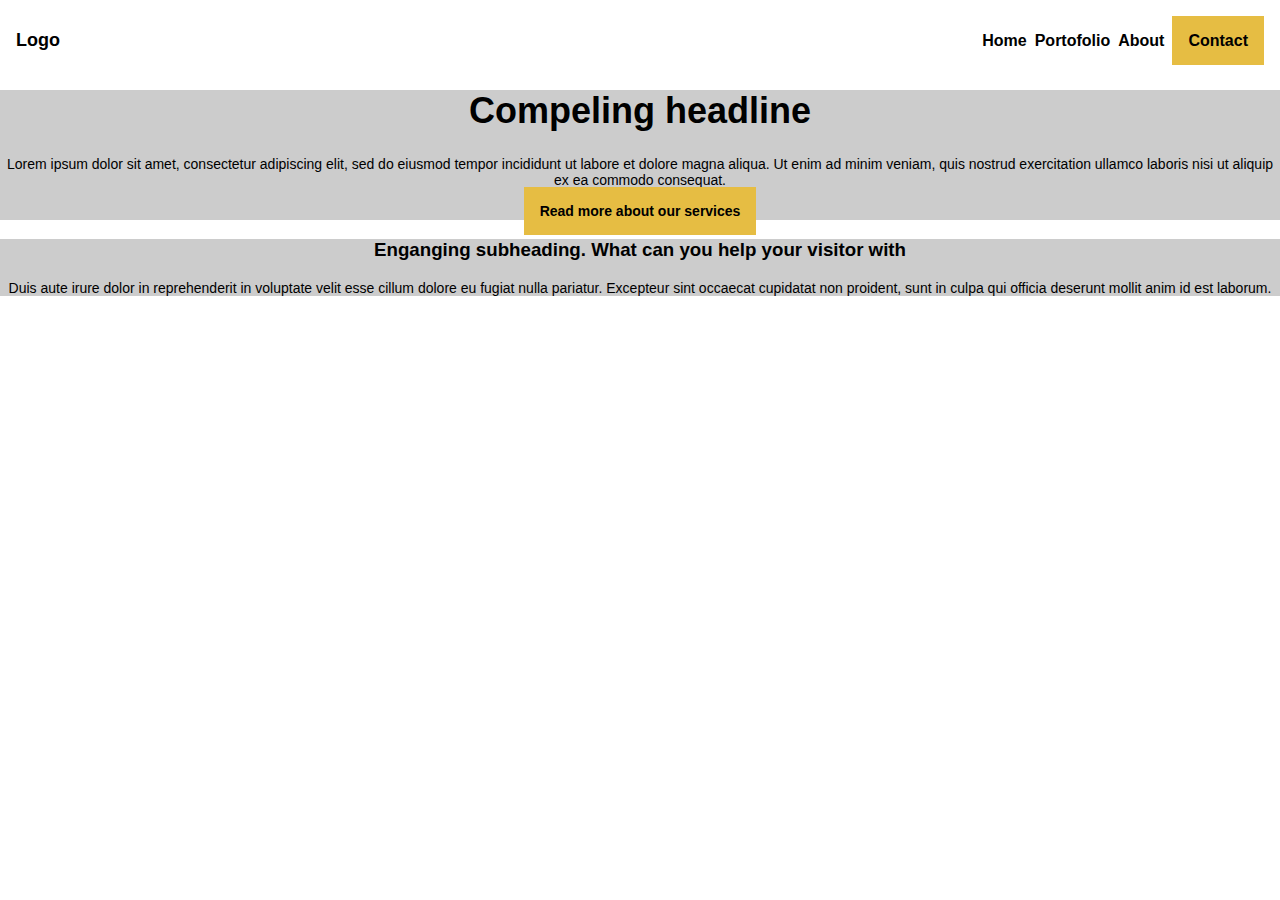
==== index.html @ a2e0672e "Opplastning av sider med påbegynt struktur" ====
<!DOCTYPE html>
<html lang="en">
<head>
    <meta charset="UTF-8">
    <meta name="viewport" content="width=device-width, initial-scale=1.0">
    <link rel="stylesheet" href="css/style.css" type="text/css">
    <title>EksamenVWN</title>
</head>
<body>
    <header>
        <span>
            <a href="#" id="logo">Logo</a>
        </span>
        <nav>
            <ul>
                <li><a href="index.html">Home</a></li>
                <li><a href="products.html">Portofolio</a></li>
                <li><a href="about.html">About</a></li>
                <li><a href="#" id="contact">Contact</a></li>
            </ul>
        </nav>
    </header>
    <main>
        <section class="default-flex">
            <article class="headlines">
                <h1>Compeling headline</h1>
                <p>Lorem ipsum dolor sit amet, consectetur adipiscing elit, sed do eiusmod tempor incididunt ut labore et dolore magna aliqua. Ut enim ad minim veniam, quis nostrud exercitation ullamco laboris nisi ut aliquip ex ea commodo consequat.</p>
                <span>
                <a href="about.html" class="readmore">Read more about our services</a>
                </span>
            </article>
            <article class="headlines">
                <h3>Enganging subheading. What can you help your visitor with</h3>
                <p>Duis aute irure dolor in reprehenderit in voluptate velit esse cillum dolore eu fugiat nulla pariatur. Excepteur sint occaecat cupidatat non proident, sunt in culpa qui officia deserunt mollit anim id est laborum.</p>
            </article>
            <article>

            </article>
        </section>
    </main>
    
</body>
</html>
---- css/style.css ----
*{
    box-sizing: border-box;
}
body {
    margin: 0 auto;
    max-width: 1400px;
    width: 100%;
    font-family: Arial, Helvetica, sans-serif;
}

#grid-container{
    display: grid;
    grid-template-columns: 1fr;
    grid-template-rows: repeat(4, auto);
    grid-template-areas:"topp" 
                        "hovedomraade" 
                        "sidebar" 
                        "bunn";
}

header{
    grid-area: topp;
}

main{
    grid-area: hobedomraade;
}

aside{
    grid-area: sidebar;
}

footer{
    grid-area: bunn;
}

#logo{
    text-decoration: none;
    font-size: 18px;
    font-weight: 600;
    color: black;
}

header {
    display: flex;
    justify-content: space-between;
    align-items: baseline;
    margin: 1rem;
}

header nav ul {
    display: flex;
    gap: 0.5rem;
    list-style: none;
}

header nav ul a{
    text-decoration: none;
    color: #000;
    font-weight: bold;
}

.headlines{
    align-items: center;
    justify-content: center;
    background-color:#cccccc;
    left: 50%;
    text-align: center;
}

h1{
    font-size: 36px;
}

p{
    font-size: 14px;
}

#contact{
    background-color:#e6bd43;
    padding: 1rem;
}

.readmore{
    background-color:#e6bd43;
    padding: 1rem;
    margin: 1rem;
    text-decoration: none;
    color: #000;
    font-size: 14px;
    font-weight: bold;
}

@media only screen and (min-width:850px) {

}
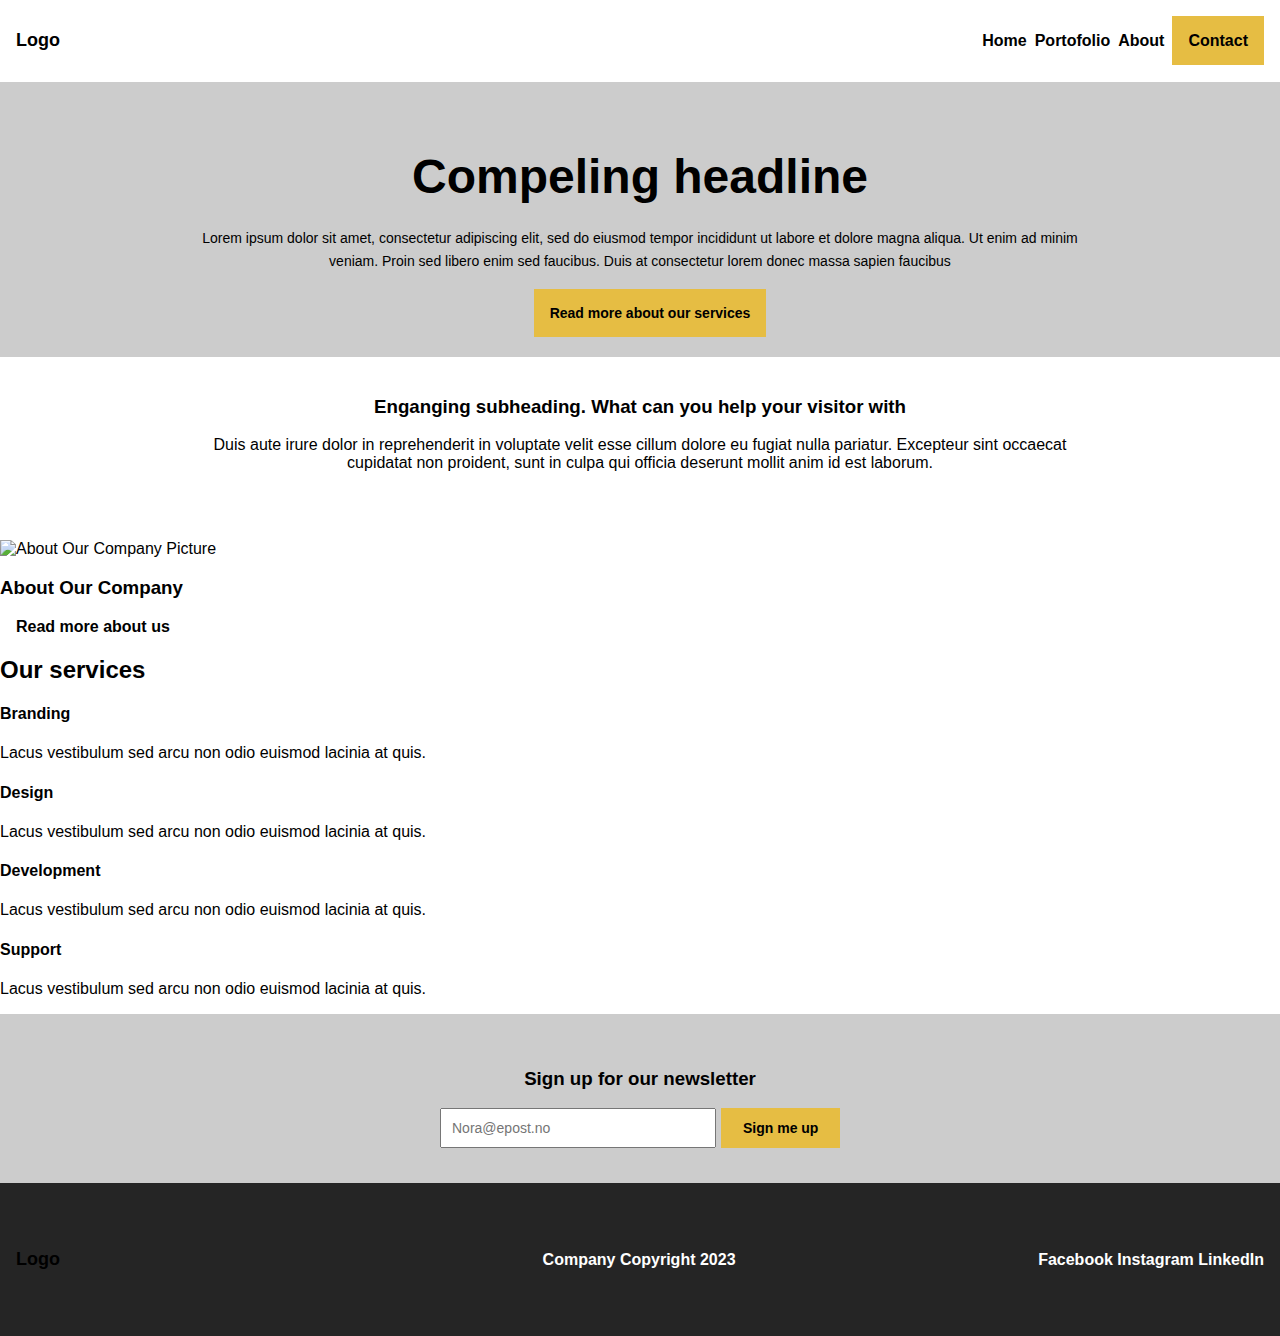
==== commit f1860f79: "Fortsettelse av eksamen" ====
--- a/index.html
+++ b/index.html
@@ -16,28 +16,91 @@
                 <li><a href="index.html">Home</a></li>
                 <li><a href="products.html">Portofolio</a></li>
                 <li><a href="about.html">About</a></li>
-                <li><a href="#" id="contact">Contact</a></li>
+                <li><a href="about.html" id="contact">Contact</a></li>
             </ul>
         </nav>
     </header>
     <main>
-        <section class="default-flex">
+        <!--<section class="default-flex">-->
             <article class="headlines">
                 <h1>Compeling headline</h1>
-                <p>Lorem ipsum dolor sit amet, consectetur adipiscing elit, sed do eiusmod tempor incididunt ut labore et dolore magna aliqua. Ut enim ad minim veniam, quis nostrud exercitation ullamco laboris nisi ut aliquip ex ea commodo consequat.</p>
+                <span class="description">
+                <p>Lorem ipsum dolor sit amet, consectetur adipiscing elit, sed do eiusmod tempor incididunt ut labore et dolore magna aliqua. Ut enim ad minim veniam. Proin sed libero enim sed faucibus. Duis at consectetur lorem donec massa sapien faucibus</p>
+                </span>
                 <span>
-                <a href="about.html" class="readmore">Read more about our services</a>
+                    <a href="about.html" class="readmore">Read more about our services</a>
                 </span>
             </article>
+            
+            <article id="subhead">
+                <h3>Enganging subheading. What can you help your visitor with</h3>
+                <span class="description">
+                <p>Duis aute irure dolor in reprehenderit in voluptate velit esse cillum dolore eu fugiat nulla pariatur. Excepteur sint occaecat cupidatat non proident, sunt in culpa qui officia deserunt mollit anim id est laborum.</p>
+            </span>
+            </article>
+            
+            <article>
+                <img src="https://placehold.co/250x250" alt="About Our Company Picture">
+                <h3>About Our Company</h3>
+                <span>
+                    <a href="about.html" id="about">Read more about us</a>
+                </span>
+            </article>
+            
+            <section class="default-flex">
+                <article class="servicebox">
+                    <h2>Our services</h2>
+                </article>
+                
+                <article class="servicebox">
+                    <h4>Branding</h4>
+                    <p>Lacus vestibulum sed arcu non odio euismod lacinia at quis.</p>
+                </article>
+                
+                <article class="servicebox">
+                    <h4>Design</h4>
+                    <p>Lacus vestibulum sed arcu non odio euismod lacinia at quis.</p>
+                </article>
+                
+                <article class="servicebox">
+                    <h4>Development</h4>
+                    <p>Lacus vestibulum sed arcu non odio euismod lacinia at quis.</p>
+                </article>
+                
+                <article class="servicebox">
+                    <h4>Support</h4>
+                    <p>Lacus vestibulum sed arcu non odio euismod lacinia at quis.</p>
+                </article>
+            </section>
             <article class="headlines">
-                <h3>Enganging subheading. What can you help your visitor with</h3>
-                <p>Duis aute irure dolor in reprehenderit in voluptate velit esse cillum dolore eu fugiat nulla pariatur. Excepteur sint occaecat cupidatat non proident, sunt in culpa qui officia deserunt mollit anim id est laborum.</p>
-            </article>
-            <article>
-
+                <h3>Sign up for our newsletter</h3>
+                <div class="description">
+                    <div class="signup-container">
+                        <input type="email" placeholder="Nora@epost.no" class="signup-input">
+                        <button class="signup-button">Sign me up</button>
+                    </div>
+                </div>
+                <!--Koden som benytter div har jeg fått hjelp av ChatGPT til å utforme en signup-mulighet på siden.-->
             </article>
         </section>
     </main>
+    <footer>
+        <footer>
+            <section class="footer-container">
+                <span>
+                    <a href="#" id="logo">Logo</a>
+                </span>
+                <span class="copyright">
+                    Company Copyright 2023
+                </span>
+                <span class="social-links">
+                    <a href="https://www.facebook.com/" class="social-icon">Facebook</a>
+                    <a href="https://www.instagram.com/" class="social-icon">Instagram</a>
+                    <a href="https://no.linkedin.com/" class="social-icon">LinkedIn</a>
+                </span>
+            </section>
+        </footer>
+    </footer>
     
 </body>
 </html>--- a/css/style.css
+++ b/css/style.css
@@ -3,7 +3,7 @@
 }
 body {
     margin: 0 auto;
-    max-width: 1400px;
+    max-width: 2800px;
     width: 100%;
     font-family: Arial, Helvetica, sans-serif;
 }
@@ -61,19 +61,58 @@
 }
 
 .headlines{
-    align-items: center;
-    justify-content: center;
     background-color:#cccccc;
-    left: 50%;
-    text-align: center;
-}
-
-h1{
+    text-align: center;
+    padding: 35px;
+}
+
+.headlines h1{
+    font-size: 48px;
+    margin-bottom: 5px;
+}
+
+.headlines .description{
+    max-width: 600px;
+    margin: 0 auto;
+    text-align: center;
+    padding: 0 20px;
+}
+
+.headlines .description p {
+    font-size: 14px;
+    line-height: 1.6;
+    margin-bottom: 15px;
+    margin: 0 10rem 2rem 10rem;
+  }
+
+.description{
+    max-width: 600px;
+    margin-left: auto;
+    margin-right: auto;
+}
+
+#subhead{
+    text-align: center;
+    padding: 20px;
+    margin: 0 10rem 2rem 10rem;
+}
+
+.subhead h3 {
     font-size: 36px;
-}
-
-p{
+    margin-bottom: 10px;
+}
+
+.subhead .description {
+    max-width: 600px;
+    margin: 0 auto;
+    text-align: center;
+    padding: 0 20px;
+}
+
+.subhead .description p {
     font-size: 14px;
+    line-height: 1.6;
+    margin-bottom: 15px;
 }
 
 #contact{
@@ -84,13 +123,81 @@
 .readmore{
     background-color:#e6bd43;
     padding: 1rem;
-    margin: 1rem;
+    margin: 2rem;
     text-decoration: none;
     color: #000;
     font-size: 14px;
     font-weight: bold;
 }
 
+.signup-container {                            /*signup css-en har informasjon hentet fra ChatGPT men justert etter mine preferanser og ønsker.*/
+  display: flex;
+  max-width: 400px;
+  margin: 0 auto;
+}
+
+.signup-input {
+  width: 70%;
+  padding: 10px;
+  font-size: 14px;
+}
+
+.signup-button {
+  width: 30%;
+  padding: 10px;
+  background-color: #e6bd43;
+  color: #000;
+  font-size: 14px;
+  font-weight: bold;
+  border: none;
+  cursor: pointer;
+  transition: background-color 0.3s ease;
+  margin-left: 5px;
+}
+
+.signup-button:hover {
+  background-color: #d4a432;
+}
+
+#about{
+padding: 1rem;
+border-style: none;
+border-color: #000;
+text-decoration: none;
+color: #000;
+font-weight: bold;
+}
+
+footer {
+  background-color: #252525;
+  color: #fff;
+  font-weight: bold;
+  text-align: center;
+  padding: 25px 0;
+}
+
+.footer-container {
+  display: flex;
+  justify-content:space-between;
+  align-items: center;
+  margin: 0 auto;
+  padding: 1rem;
+}
+
+.social-links{
+    justify-content: right;
+}
+
+.social-links a{
+    text-decoration: none;
+    color: #fff;
+    font-weight: bold;
+}
+
+.copyright{
+    padding-left: 180px;
+}
+
 @media only screen and (min-width:850px) {
 
 }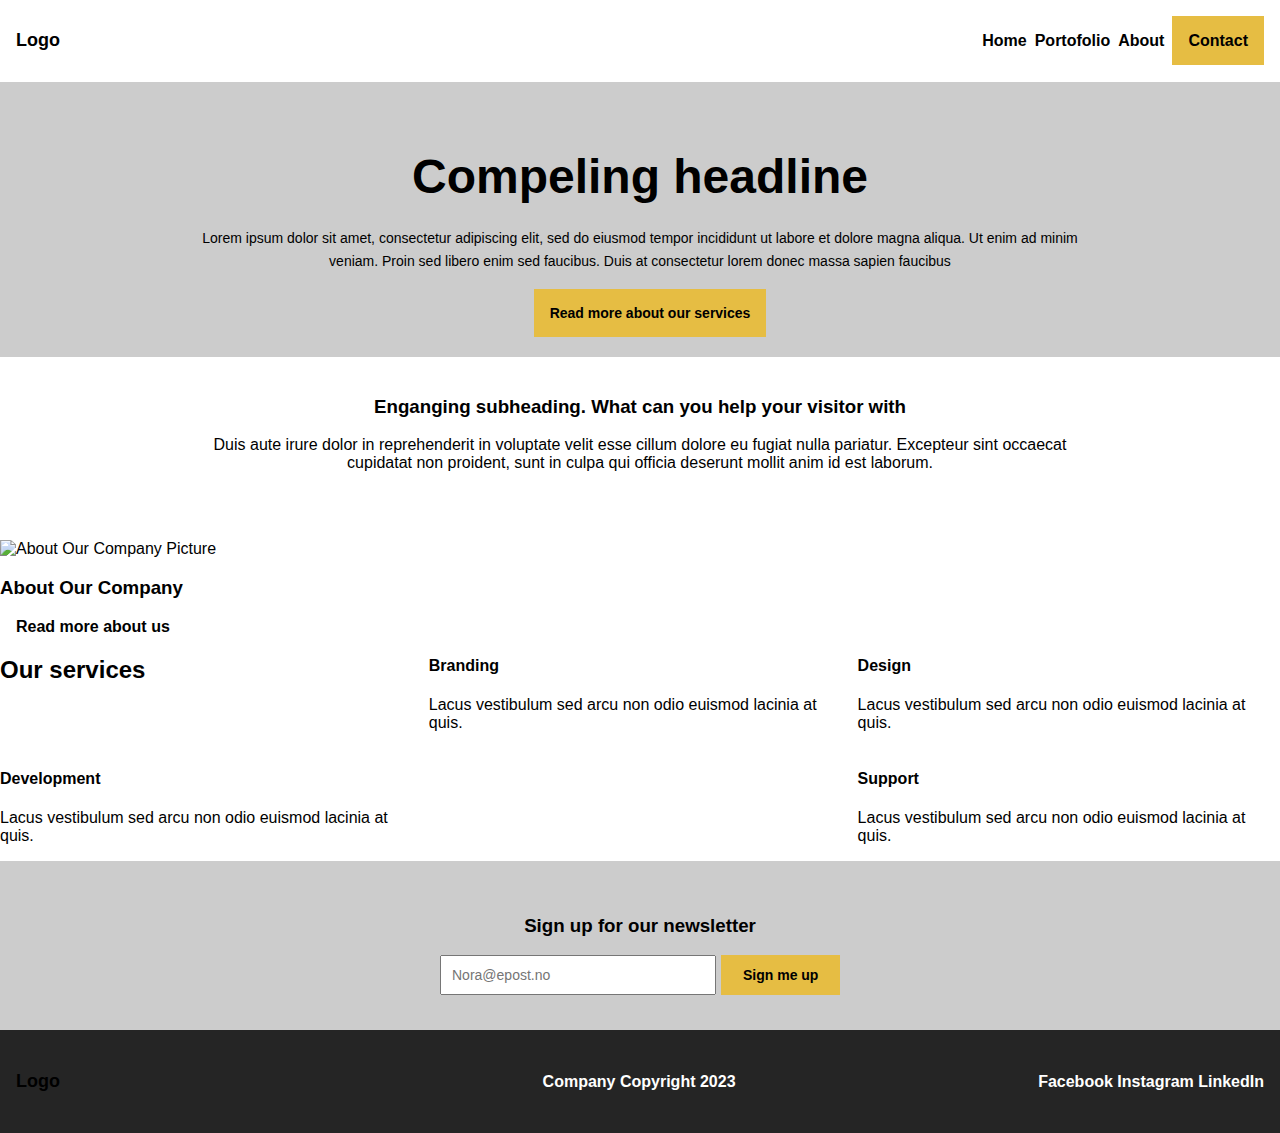
==== commit 34a74eba: "Fått i gang produkt siden" ====
--- a/index.html
+++ b/index.html
@@ -85,22 +85,19 @@
         </section>
     </main>
     <footer>
-        <footer>
-            <section class="footer-container">
-                <span>
-                    <a href="#" id="logo">Logo</a>
-                </span>
-                <span class="copyright">
-                    Company Copyright 2023
-                </span>
-                <span class="social-links">
-                    <a href="https://www.facebook.com/" class="social-icon">Facebook</a>
-                    <a href="https://www.instagram.com/" class="social-icon">Instagram</a>
-                    <a href="https://no.linkedin.com/" class="social-icon">LinkedIn</a>
-                </span>
-            </section>
-        </footer>
+        <section class="footer-container">
+            <span>
+                <a href="#" id="logo">Logo</a>
+            </span>
+            <span class="copyright">
+                Company Copyright 2023
+            </span>
+            <span class="social-links">
+                <a href="https://www.facebook.com/" class="social-icon">Facebook</a>
+                <a href="https://www.instagram.com/" class="social-icon">Instagram</a>
+                <a href="https://no.linkedin.com/" class="social-icon">LinkedIn</a>
+            </span>
+        </section>
     </footer>
-    
 </body>
 </html>--- a/css/style.css
+++ b/css/style.css
@@ -3,7 +3,7 @@
 }
 body {
     margin: 0 auto;
-    max-width: 2800px;
+    max-width: 1600px;
     width: 100%;
     font-family: Arial, Helvetica, sans-serif;
 }
@@ -198,6 +198,47 @@
     padding-left: 180px;
 }
 
+.default-flex{
+    display: flex;
+    flex-wrap: wrap;
+    justify-content: space-between;
+}
+
+.default-flex h2{
+    flex-basis: 100%;
+}
+
+.default-flex article{
+    flex-basis: 33%;
+    min-width: 300px;
+}
+
+.default-flex article img{
+    width: 100%;
+}
+
+#coverpic-text{
+    background-image: url("img/headphones.png"); 
+    background-size: cover; 
+    background-position: center; 
+    padding: 50px; 
+    text-align: center;
+    color:#000; 
+}
+
+#coverpic-text h1 {
+  font-size: 42px;
+  margin-bottom: 20px;
+}
+
+#credit{
+    font-size: 10px;
+}
+#credit a{
+    text-decoration: none;
+    color: #252525;
+}
+
 @media only screen and (min-width:850px) {
 
 }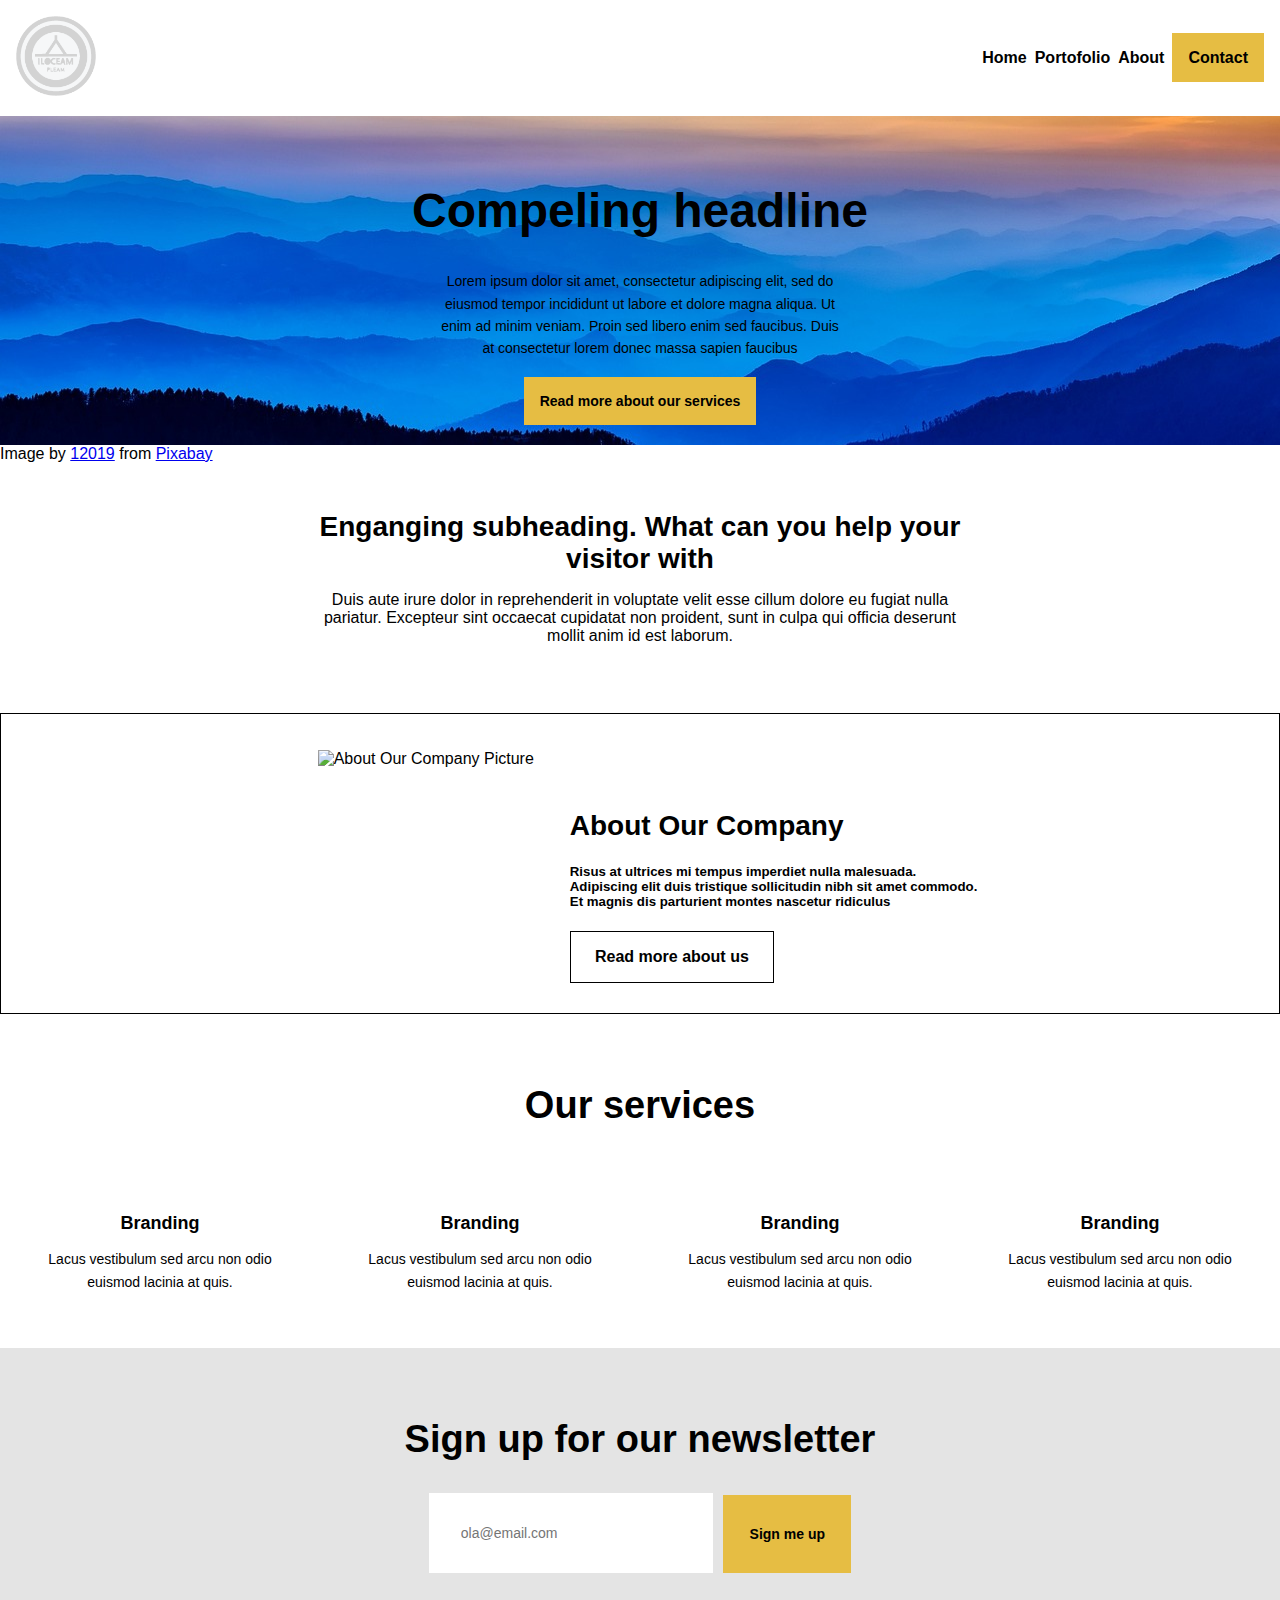
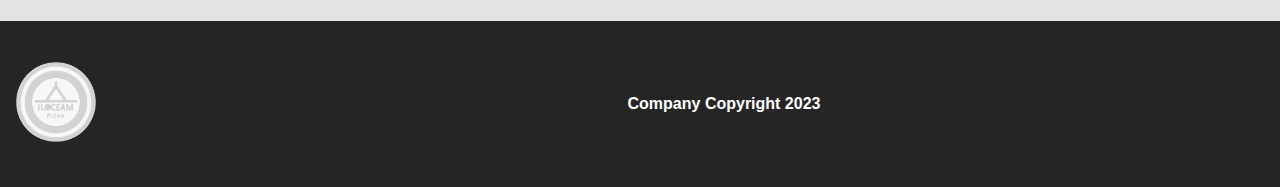
==== commit f0a5131c: "Gjort alt klart for kravet til karakter D." ====
--- a/index.html
+++ b/index.html
@@ -4,98 +4,111 @@
     <meta charset="UTF-8">
     <meta name="viewport" content="width=device-width, initial-scale=1.0">
     <link rel="stylesheet" href="css/style.css" type="text/css">
+    <script src="https://kit.fontawesome.com/93c7853943.js" crossorigin="anonymous"></script>
     <title>EksamenVWN</title>
 </head>
 <body>
     <header>
         <span>
-            <a href="#" id="logo">Logo</a>
+            <a href="index.html" class="logo">
+                <img src="css/img/logo1.png" alt="Logo til nettstedet. Rund logo i fargene hvit og grå, med skriften Iloceam Pleam">
+            </a>
         </span>
         <nav>
             <ul>
                 <li><a href="index.html">Home</a></li>
                 <li><a href="products.html">Portofolio</a></li>
                 <li><a href="about.html">About</a></li>
-                <li><a href="about.html" id="contact">Contact</a></li>
+                <li><a href="about.html#contact-us" id="contact">Contact</a></li>
             </ul>
         </nav>
     </header>
     <main>
         <!--<section class="default-flex">-->
-            <article class="headlines">
+            <article id="headlines">
                 <h1>Compeling headline</h1>
-                <span class="description">
+                <div class="description">
                 <p>Lorem ipsum dolor sit amet, consectetur adipiscing elit, sed do eiusmod tempor incididunt ut labore et dolore magna aliqua. Ut enim ad minim veniam. Proin sed libero enim sed faucibus. Duis at consectetur lorem donec massa sapien faucibus</p>
-                </span>
+                </div>
                 <span>
-                    <a href="about.html" class="readmore">Read more about our services</a>
+                    <a href="#our-services" class="readmore">Read more about our services</a>
                 </span>
             </article>
+            Image by <a href="https://pixabay.com/users/12019-12019/?utm_source=link-attribution&utm_medium=referral&utm_campaign=image&utm_content=2184940">12019</a> from <a href="https://pixabay.com//?utm_source=link-attribution&utm_medium=referral&utm_campaign=image&utm_content=2184940">Pixabay</a>
             
             <article id="subhead">
                 <h3>Enganging subheading. What can you help your visitor with</h3>
-                <span class="description">
+                <div class="description">
                 <p>Duis aute irure dolor in reprehenderit in voluptate velit esse cillum dolore eu fugiat nulla pariatur. Excepteur sint occaecat cupidatat non proident, sunt in culpa qui officia deserunt mollit anim id est laborum.</p>
-            </span>
+                </div>
             </article>
             
-            <article>
-                <img src="https://placehold.co/250x250" alt="About Our Company Picture">
-                <h3>About Our Company</h3>
-                <span>
-                    <a href="about.html" id="about">Read more about us</a>
-                </span>
-            </article>
+            <section id="aboutcompany" class="article-box">
+                <div class="content-wrapper">
+                    <img src="https://placehold.co/400x400" alt="About Our Company Picture">
+                    <article class="text-wrapper">
+                        <h3>About Our Company</h3>
+                        <h5>Risus at ultrices mi tempus imperdiet nulla malesuada. Adipiscing elit duis tristique sollicitudin nibh sit amet commodo. Et magnis dis parturient montes nascetur ridiculus</h5>
+                        <span>
+                            <a href="index.html" id="about">Read more about us</a>
+                        </span>
+                    </article>
+                </div>
+            </section>
             
-            <section class="default-flex">
+            <h3 id="our-services" class="center-text">Our services</h3>
+            <section class="servicebox-flex">
                 <article class="servicebox">
-                    <h2>Our services</h2>
-                </article>
-                
-                <article class="servicebox">
-                    <h4>Branding</h4>
+                    <i class="fa-solid fa-people-group" style="font-size:38px;color: #262626;"></i>
+                    <h5>Branding</h5>
                     <p>Lacus vestibulum sed arcu non odio euismod lacinia at quis.</p>
                 </article>
                 
                 <article class="servicebox">
-                    <h4>Design</h4>
+                    <i class="fa-solid fa-cloud-arrow-up" style="font-size:38px;color: #262626;"></i>
+                    <h5>Branding</h5>
                     <p>Lacus vestibulum sed arcu non odio euismod lacinia at quis.</p>
                 </article>
                 
                 <article class="servicebox">
-                    <h4>Development</h4>
+                    <i class="fa-solid fa-code" style="font-size:38px;color: #262626;"></i>
+                    <h5>Branding</h5>
                     <p>Lacus vestibulum sed arcu non odio euismod lacinia at quis.</p>
                 </article>
                 
                 <article class="servicebox">
-                    <h4>Support</h4>
+                    <i class="fa-solid fa-wifi" style="font-size:38px;color: #262626;"></i>
+                    <h5>Branding</h5>
                     <p>Lacus vestibulum sed arcu non odio euismod lacinia at quis.</p>
                 </article>
             </section>
-            <article class="headlines">
-                <h3>Sign up for our newsletter</h3>
-                <div class="description">
-                    <div class="signup-container">
-                        <input type="email" placeholder="Nora@epost.no" class="signup-input">
-                        <button class="signup-button">Sign me up</button>
-                    </div>
-                </div>
-                <!--Koden som benytter div har jeg fått hjelp av ChatGPT til å utforme en signup-mulighet på siden.-->
-            </article>
-        </section>
+            
+            <section id="signup-newsletter">
+                <h3 class="center-text">Sign up for our newsletter</h3>
+                <article id="index-contact-box-wrapper">
+                    <span class="contact-box">
+                        <span class="signup-container">
+                            <input type="email" placeholder="ola@email.com" id="index-signup-input">
+                            <button id="index-signup-button">Sign me up</button>
+                        </span>
+                    </span>
+                </article>
+            </section>
     </main>
     <footer>
         <section class="footer-container">
             <span>
-                <a href="#" id="logo">Logo</a>
+                <a href="index.html" class="logo">
+                    <img src="css/img/logo1.png" alt="Logo til nettstedet. Rund logo i fargene hvit og grå, med skriften Iloceam Pleam">
+                </a>
             </span>
             <span class="copyright">
                 Company Copyright 2023
             </span>
             <span class="social-links">
-                <a href="https://www.facebook.com/" class="social-icon">Facebook</a>
-                <a href="https://www.instagram.com/" class="social-icon">Instagram</a>
-                <a href="https://no.linkedin.com/" class="social-icon">LinkedIn</a>
+                <i class="fa-brands fa-square-facebook" style="font-size:38px;color: #ffffff;"></i>
+                <i class="fa-brands fa-square-instagram" style="font-size:38px;color: #ffffff;"></i>
+                <i class="fa-brands fa-linkedin" style="font-size:38px;color: #ffffff;"></i>
             </span>
         </section>
     </footer>
--- a/css/style.css
+++ b/css/style.css
@@ -34,17 +34,24 @@
     grid-area: bunn;
 }
 
-#logo{
+/*#logo{
     text-decoration: none;
     font-size: 18px;
     font-weight: 600;
     color: black;
 }
+Teksten "Logo" byttes ut med logo bildet. Men jeg vil beholde css-en i tilfelle. 
+*/
+
+.logo img{
+    max-height: 80px;
+    max-width: 80px;
+}
 
 header {
     display: flex;
     justify-content: space-between;
-    align-items: baseline;
+    align-items: center;
     margin: 1rem;
 }
 
@@ -60,50 +67,78 @@
     font-weight: bold;
 }
 
-.headlines{
-    background-color:#cccccc;
+#menutags ul{
+    display: flex;
+    gap: 0.2rem;
+    list-style: none;
+    padding: 2rem 2rem 1rem 0;
+}
+
+#menutags ul li {
+  border: 0.5px solid #000;
+  padding: 5px 10px;
+  margin-right: 10px;
+}
+
+#menutags ul li:last-child {
+    margin-right: 0;
+}
+
+#menutags ul a{
+    text-decoration: none;
+    color: #000;
+    font-weight: bold;
+}
+/* Benyttet meg av ChatGPT for å løse delen med en Gul strek under hver av overskriftene på Portofolio-siden. */
+h2 {
+  position: relative;
+  display: inline-block;
+  font-size: 36px;
+}
+
+h2::after {
+  content: '';
+  position: absolute;
+  bottom: -10px;
+  left: 0;
+  width: 100%; 
+  border-bottom: 2px solid #e6bd43; 
+}
+
+#headlines{
+    background-image: url("img/nepal.jpg");
+    background-size: cover; 
+    background-position: center;
     text-align: center;
     padding: 35px;
 }
 
-.headlines h1{
+#headlines h1{
     font-size: 48px;
     margin-bottom: 5px;
 }
 
-.headlines .description{
-    max-width: 600px;
-    margin: 0 auto;
-    text-align: center;
-    padding: 0 20px;
-}
-
-.headlines .description p {
+
+
+#headlines .description p {
     font-size: 14px;
     line-height: 1.6;
     margin-bottom: 15px;
-    margin: 0 10rem 2rem 10rem;
-  }
-
-.description{
-    max-width: 600px;
-    margin-left: auto;
-    margin-right: auto;
+    margin: 2rem 25rem 2rem 25rem;
 }
 
 #subhead{
     text-align: center;
     padding: 20px;
-    margin: 0 10rem 2rem 10rem;
-}
-
-.subhead h3 {
-    font-size: 36px;
+    margin: 0 18rem 2rem 18rem;
+}
+
+#subhead h3 {
+    font-size: 28px;
     margin-bottom: 10px;
 }
 
 .subhead .description {
-    max-width: 600px;
     margin: 0 auto;
     text-align: center;
     padding: 0 20px;
@@ -113,6 +148,101 @@
     font-size: 14px;
     line-height: 1.6;
     margin-bottom: 15px;
+}
+
+
+/* Deler av koden som gjelder About Our Company artikkelboksen er hentet av ChatGPT. Men endret på i stor grad for å tilpasse etter behov og besvarelse av oppgaven*/
+
+.article-box {
+  border: 1px solid #000;
+  padding: 20px;
+  margin: 20px 0;
+  display: flex;
+  flex-wrap: wrap;
+}
+
+.content-wrapper {
+  display: flex;
+  flex-basis: 100%;
+  margin-bottom: 10px;
+  justify-content: center;
+}
+.content-wrapper img {
+  max-width: 400px; /* Juster etter ønsket størrelse */
+  margin: 1rem;
+  margin-right: 20px;
+  padding-right: 1rem;
+}
+
+.text-wrapper {
+  max-width: 33%;
+  margin-top: 3rem;
+}
+
+.text-wrapper h3{
+    font-size: 28px;
+    margin-bottom: 2px;
+}
+
+.text-wrapper a#about {
+  display: block;
+  text-align: center;
+  border: 1px solid #000;
+  text-decoration: none;
+  color: #000;
+  font-weight: bold;
+  margin-top: 10px;
+  max-width: 50%;
+}
+
+.about-box {
+  padding: 20px;
+  margin: 20px 0;
+  display: flex;
+  flex-wrap: wrap;
+  justify-content: right;
+  background-image: url("img/headphones.png"); 
+  background-size: cover; 
+  background-position: center;
+}
+
+.about-wrapper {
+  display: flex;
+  flex-basis: 100%;
+  margin: 20px;
+  background-color: #ccccccc5;
+  max-width: 50%;
+  padding: 0 0 2rem 2rem;
+}
+
+.about-wrapper a#about {
+  display: block;
+  text-align: center;
+  text-decoration: none;
+  color: #000;
+  font-weight: bold;
+  margin-top: 10px;
+  max-width: 100%;
+}
+
+.about-text-wrapper {
+  margin: 1.5rem;
+}
+
+.about-text-wrapper h3{
+    font-size: 22px;
+    margin-bottom: 2px;
+}
+
+.about-text-wrapper a#about {
+  display: block;
+  text-align: center;
+  text-decoration: none;
+  background-color: #e6bd43;
+  color: #000;
+  font-weight: bold;
+  margin-top: 10px;
+  max-width: 50%;
 }
 
 #contact{
@@ -132,19 +262,31 @@
 
 .signup-container {                            /*signup css-en har informasjon hentet fra ChatGPT men justert etter mine preferanser og ønsker.*/
   display: flex;
-  max-width: 400px;
-  margin: 0 auto;
 }
 
 .signup-input {
-  width: 70%;
+  width: 500px;
   padding: 10px;
   font-size: 14px;
+  margin-right: 10px;
+}
+
+#index-signup-input {
+  width: 100%;
+  padding: 2rem;
+  font-size: 14px;
+  margin-right: 10px;
+}
+
+#message-input {
+    width: 500px;
+    padding: 10px;
+    font-size: 14px;
+    margin-right: 10px;
+    height: 125px;
 }
 
 .signup-button {
-  width: 30%;
-  padding: 10px;
   background-color: #e6bd43;
   color: #000;
   font-size: 14px;
@@ -152,7 +294,22 @@
   border: none;
   cursor: pointer;
   transition: background-color 0.3s ease;
-  margin-left: 5px;
+  padding: 10px;
+  width: 33%;
+  margin-top: 2px;
+}
+
+#index-signup-button {
+  background-color: #e6bd43;
+  color: #000;
+  font-size: 14px;
+  font-weight: bold;
+  border: none;
+  cursor: pointer;
+  transition: background-color 0.3s ease;
+  width: 200px;
+  margin-top: 2px;
+  white-space: nowrap;     /*For hjelp med å holde "Sign me up" på en linje og ha ordene ovenfor hverandre fant jeg fram til denne løsningen ved hjelp av dette nettstedet: https://bobbyhadz.com/blog/html-force-div-text-one-line */
 }
 
 .signup-button:hover {
@@ -186,6 +343,7 @@
 
 .social-links{
     justify-content: right;
+    padding: 1rem;
 }
 
 .social-links a{
@@ -195,10 +353,119 @@
 }
 
 .copyright{
-    padding-left: 180px;
+    padding-left: 120px;
+}
+
+.center-text {
+    padding-top: 2rem;
+    text-align: center;
+    font-size: 38px;
+    margin-bottom: 1rem;
+}
+
+.servicebox-flex {
+    display: flex;
+    justify-content: center;
+    align-items: flex-start;
+    flex-wrap: wrap;
+    margin: 0 auto;
+}
+
+.servicebox-flex article {
+    flex-basis: calc(25% - 40px); /* Juster størrelsen etter behov */
+    margin: 20px;
+    padding: 20px;
+    text-align: center;
+}
+
+.servicebox-flex article h5 {
+    font-size: 18px;
+    margin-bottom: 10px;
+}
+
+.servicebox-flex article p {
+    font-size: 14px;
+    line-height: 1.6;
+    margin-bottom: 15px;
+}
+
+.contact-box-flex {
+    display: flex;
+    flex-direction: column;
+    align-items: center;
+    background-color: #cccccc;
+    padding-bottom: 1rem;
+}
+
+.contact-box-flex h3 {
+    margin-bottom: 20px; /* Juster etter behov */
+}
+
+.contact-box-wrapper {
+    display: flex;
+    justify-content: center;
+}
+
+#index-contact-box-wrapper{
+    display: flex;
+    justify-content: center;
+    width: 100%;
+}
+
+.contact-box {
+    margin-bottom: 40px;
+    margin: 1rem;
+    width: 33%;
+}
+
+.contact-box h5 {
+    font-size: 18px;
+    margin-bottom: 10px;
+    font-weight: bold;
+}
+
+.contact-box p {
+    font-size: 14px;
+    margin-bottom: 15px;
+}
+
+#signup-newsletter{
+    display: flex;
+    flex-direction: column;
+    align-items: center;
+    background-color: #e4e4e4;
+    padding-bottom: 2rem;
+}
+
+input {
+    border: none;
+    background-color: #fff;
+}
+
+.clientsbox-flex {
+    display: flex;
+    align-items: center;
+    flex-wrap: wrap;
+    margin: 0 auto;
+    background-color: #e6bd43;
+    text-align: center;
+    flex-direction: column;
+}
+
+.clientsbox-flex article {
+    flex-basis: calc(25% - 40px); /* Juster størrelsen etter behov */
+    margin: 20px;
+    padding: 20px;
+    align-items: center;
+}
+
+.clientsbox-flex h3 {
+    margin: 1rem;
+    font-size: 38px;
 }
 
 .default-flex{
+    margin: 2.5rem;
     display: flex;
     flex-wrap: wrap;
     justify-content: space-between;
@@ -211,6 +478,9 @@
 .default-flex article{
     flex-basis: 33%;
     min-width: 300px;
+    flex-grow: 1;
+    max-width: 692px;
+    padding: 1rem;
 }
 
 .default-flex article img{
@@ -226,8 +496,19 @@
     color:#000; 
 }
 
+#map {
+    width: 100%;
+    margin: 0;
+    padding: 0;
+}
+
+#map img {
+    width: 100%;
+    display: block;
+}
+
 #coverpic-text h1 {
-  font-size: 42px;
+  font-size: 50px;
   margin-bottom: 20px;
 }
 
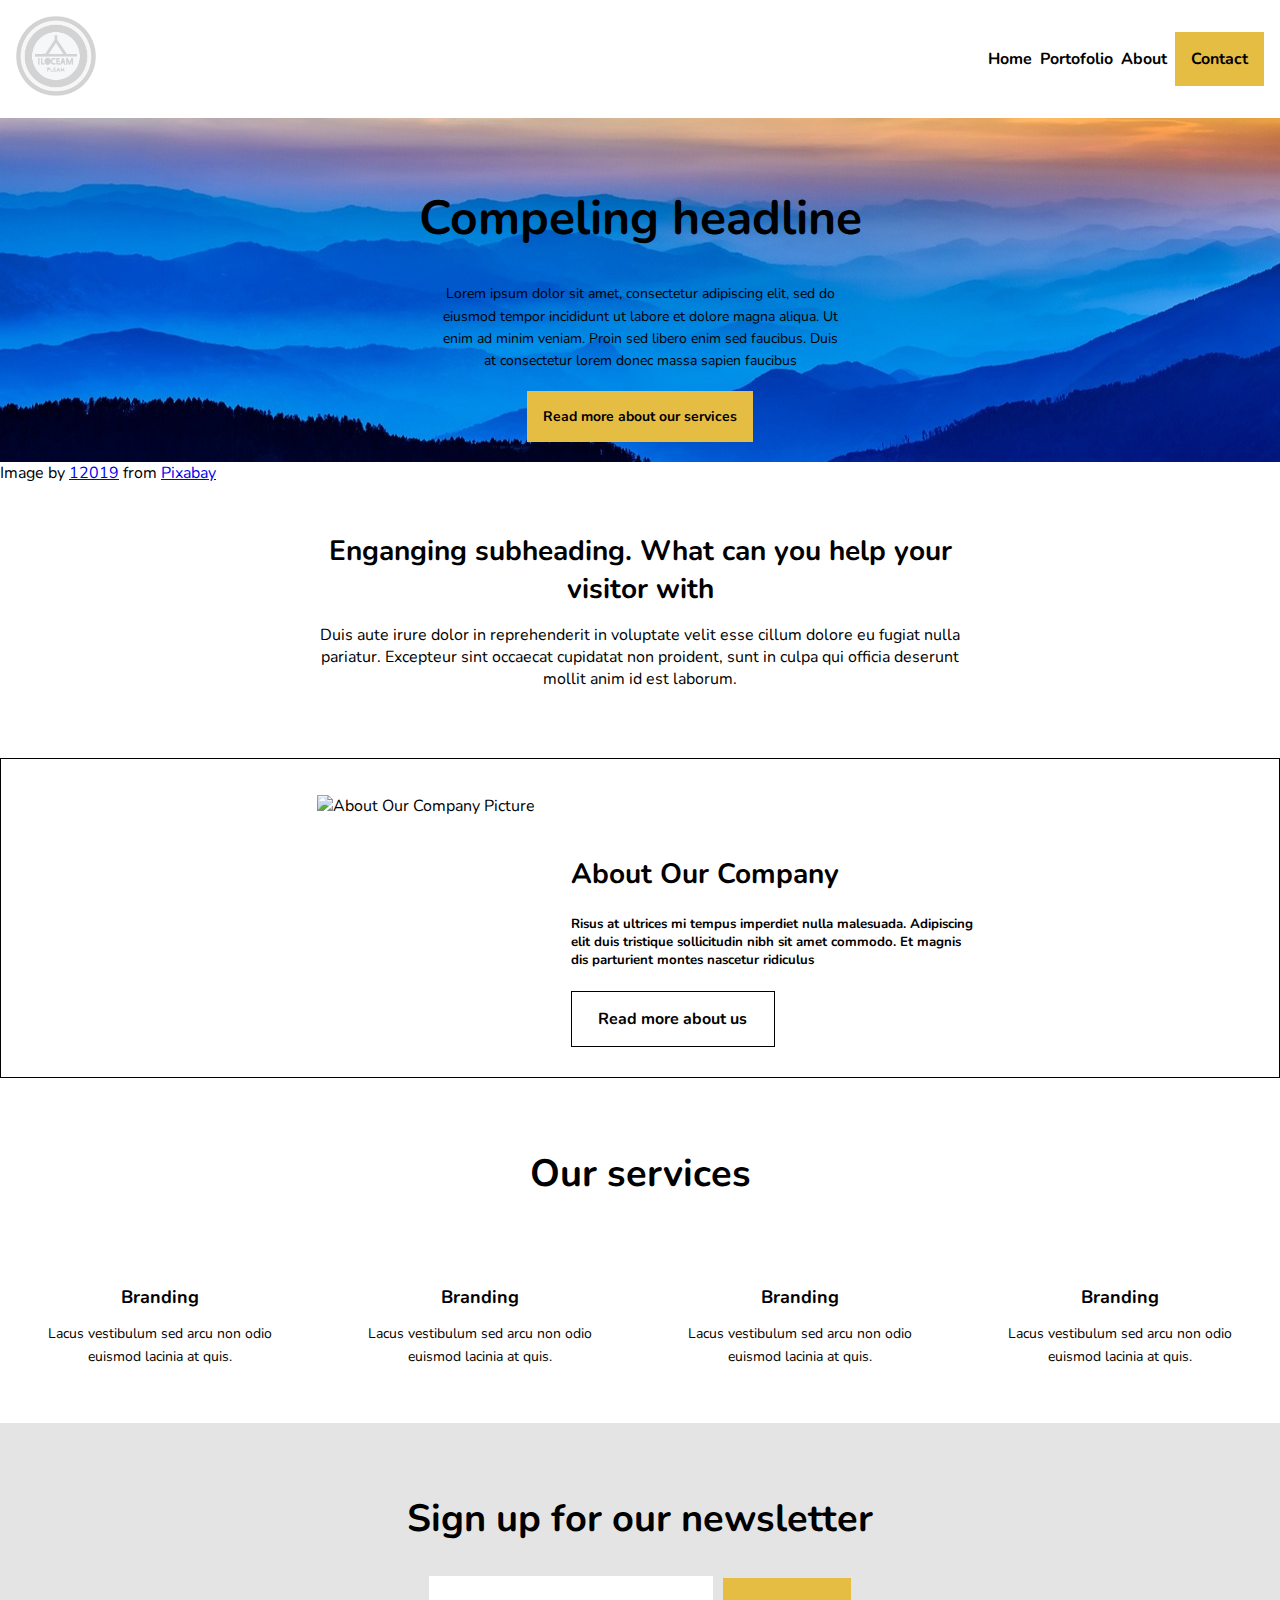
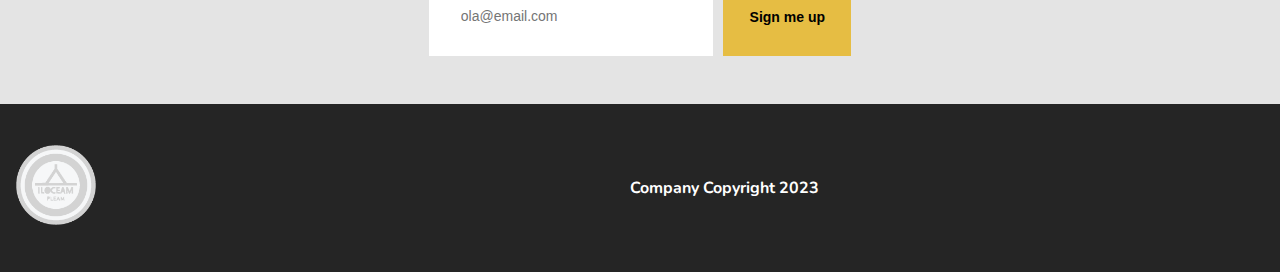
==== commit 135e4695: "Gjort litt mer" ====
--- a/index.html
+++ b/index.html
@@ -5,6 +5,9 @@
     <meta name="viewport" content="width=device-width, initial-scale=1.0">
     <link rel="stylesheet" href="css/style.css" type="text/css">
     <script src="https://kit.fontawesome.com/93c7853943.js" crossorigin="anonymous"></script>
+    <link rel="preconnect" href="https://fonts.googleapis.com">
+    <link rel="preconnect" href="https://fonts.gstatic.com" crossorigin>
+    <link href="https://fonts.googleapis.com/css2?family=Nunito:wght@300;400;700&display=swap" rel="stylesheet">
     <title>EksamenVWN</title>
 </head>
 <body>
--- a/css/style.css
+++ b/css/style.css
@@ -1,525 +1,561 @@
 *{
     box-sizing: border-box;
 }
-body {
-    margin: 0 auto;
-    max-width: 1600px;
-    width: 100%;
-    font-family: Arial, Helvetica, sans-serif;
-}
-
-#grid-container{
-    display: grid;
-    grid-template-columns: 1fr;
-    grid-template-rows: repeat(4, auto);
-    grid-template-areas:"topp" 
-                        "hovedomraade" 
-                        "sidebar" 
-                        "bunn";
-}
-
-header{
-    grid-area: topp;
-}
-
-main{
-    grid-area: hobedomraade;
-}
-
-aside{
-    grid-area: sidebar;
-}
-
-footer{
-    grid-area: bunn;
-}
-
-/*#logo{
-    text-decoration: none;
-    font-size: 18px;
-    font-weight: 600;
-    color: black;
-}
-Teksten "Logo" byttes ut med logo bildet. Men jeg vil beholde css-en i tilfelle. 
-*/
-
-.logo img{
-    max-height: 80px;
-    max-width: 80px;
-}
-
-header {
+
+@media only screen and (min-width: 850px) {
+
+    body {
+        margin: 0 auto;
+        max-width: 1600px;
+        width: 100%;
+        font-family: 'Nunito', sans-serif;
+    }
+
+    #grid-container{
+        display: grid;
+        grid-template-columns: 1fr;
+        grid-template-rows: repeat(4, auto);
+        grid-template-areas:"topp" 
+                            "hovedomraade" 
+                            "sidebar" 
+                            "bunn";
+    }
+
+    header{
+        grid-area: topp;
+    }
+
+    main{
+        grid-area: hobedomraade;
+    }
+
+    aside{
+        grid-area: sidebar;
+    }
+
+    footer{
+        grid-area: bunn;
+    }
+
+    /*#logo{
+        text-decoration: none;
+        font-size: 18px;
+        font-weight: 600;
+        color: black;
+    }
+    Teksten "Logo" byttes ut med logo bildet. Men jeg vil beholde css-en i tilfelle. 
+    */
+
+    .logo img{
+        max-height: 80px;
+        max-width: 80px;
+    }
+
+    header {
+        display: flex;
+        justify-content: space-between;
+        align-items: center;
+        margin: 1rem;
+    }
+
+    header nav ul {
+        display: flex;
+        gap: 0.5rem;
+        list-style: none;
+    }
+
+    header nav ul a{
+        text-decoration: none;
+        color: #000;
+        font-weight: bold;
+    }
+
+    #menutags ul{
+        display: flex;
+        gap: 0.2rem;
+        list-style: none;
+        padding: 2rem 2rem 1rem 0;
+    }
+
+    #menutags ul li {
+    border: 0.5px solid #000;
+    padding: 5px 10px;
+    margin-right: 10px;
+    }
+
+    #menutags ul li:last-child {
+        margin-right: 0;
+    }
+
+    #menutags ul a{
+        text-decoration: none;
+        color: #000;
+        font-weight: bold;
+    }
+    /* Benyttet meg av ChatGPT for å løse delen med en Gul strek under hver av overskriftene på Portofolio-siden. */
+    h2 {
+    position: relative;
+    display: inline-block;
+    font-size: 36px;
+    }
+
+    h2::after {
+    content: '';
+    position: absolute;
+    bottom: -10px;
+    left: 0;
+    width: 100%; 
+    border-bottom: 2px solid #e6bd43; 
+    }
+
+    #headlines{
+        background-image: url("img/nepal.jpg");
+        background-size: cover; 
+        background-position: center;
+        text-align: center;
+        padding: 35px;
+    }
+
+    #headlines h1{
+        font-size: 48px;
+        margin-bottom: 5px;
+    }
+
+
+
+    #headlines .description p {
+        font-size: 14px;
+        line-height: 1.6;
+        margin-bottom: 15px;
+        margin: 2rem 25rem 2rem 25rem;
+    }
+
+    #subhead{
+        text-align: center;
+        padding: 20px;
+        margin: 0 18rem 2rem 18rem;
+    }
+
+    #subhead h3 {
+        font-size: 28px;
+        margin-bottom: 10px;
+    }
+
+    .subhead .description {
+        margin: 0 auto;
+        text-align: center;
+        padding: 0 20px;
+    }
+
+    .subhead .description p {
+        font-size: 14px;
+        line-height: 1.6;
+        margin-bottom: 15px;
+    }
+
+
+    /* Deler av koden som gjelder About Our Company artikkelboksen er hentet av ChatGPT. Men endret på i stor grad for å tilpasse etter behov og besvarelse av oppgaven*/
+
+    .article-box {
+    border: 1px solid #000;
+    padding: 20px;
+    margin: 20px 0;
     display: flex;
-    justify-content: space-between;
-    align-items: center;
+    flex-wrap: wrap;
+    }
+
+    .content-wrapper {
+    display: flex;
+    flex-basis: 100%;
+    margin-bottom: 10px;
+    justify-content: center;
+    }
+    .content-wrapper img {
+    max-width: 400px; /* Juster etter ønsket størrelse */
     margin: 1rem;
-}
-
-header nav ul {
-    display: flex;
-    gap: 0.5rem;
-    list-style: none;
-}
-
-header nav ul a{
+    margin-right: 20px;
+    padding-right: 1rem;
+    }
+
+    .text-wrapper {
+    max-width: 33%;
+    margin-top: 3rem;
+    }
+
+    .text-wrapper h3{
+        font-size: 28px;
+        margin-bottom: 2px;
+    }
+
+    .text-wrapper a#about {
+    display: block;
+    text-align: center;
+    border: 1px solid #000;
     text-decoration: none;
     color: #000;
     font-weight: bold;
-}
-
-#menutags ul{
+    margin-top: 10px;
+    max-width: 50%;
+    }
+
+    .about-box {
+    padding: 20px;
+    margin: 20px 0;
     display: flex;
-    gap: 0.2rem;
-    list-style: none;
-    padding: 2rem 2rem 1rem 0;
-}
-
-#menutags ul li {
-  border: 0.5px solid #000;
-  padding: 5px 10px;
-  margin-right: 10px;
-}
-
-#menutags ul li:last-child {
-    margin-right: 0;
-}
-
-#menutags ul a{
+    flex-wrap: wrap;
+    justify-content: right;
+    background-image: url("img/headphones.png"); 
+    background-size: cover; 
+    background-position: center;
+    }
+
+    .about-wrapper {
+    display: flex;
+    flex-basis: 100%;
+    margin: 20px;
+    background-color: #ccccccc5;
+    max-width: 50%;
+    padding: 0 0 2rem 2rem;
+    }
+
+    .about-wrapper a#about {
+    display: block;
+    text-align: center;
     text-decoration: none;
     color: #000;
     font-weight: bold;
-}
-/* Benyttet meg av ChatGPT for å løse delen med en Gul strek under hver av overskriftene på Portofolio-siden. */
-h2 {
-  position: relative;
-  display: inline-block;
-  font-size: 36px;
-}
-
-h2::after {
-  content: '';
-  position: absolute;
-  bottom: -10px;
-  left: 0;
-  width: 100%; 
-  border-bottom: 2px solid #e6bd43; 
-}
-
-#headlines{
-    background-image: url("img/nepal.jpg");
-    background-size: cover; 
-    background-position: center;
+    margin-top: 10px;
+    max-width: 100%;
+    }
+
+    .about-text-wrapper {
+    margin: 1.5rem;
+    }
+
+    .about-text-wrapper h3{
+        font-size: 22px;
+        margin-bottom: 2px;
+    }
+
+    .about-text-wrapper a#about {
+    display: block;
     text-align: center;
-    padding: 35px;
-}
-
-#headlines h1{
-    font-size: 48px;
-    margin-bottom: 5px;
-}
-
-
-
-#headlines .description p {
-    font-size: 14px;
-    line-height: 1.6;
-    margin-bottom: 15px;
-    margin: 2rem 25rem 2rem 25rem;
-}
-
-#subhead{
-    text-align: center;
-    padding: 20px;
-    margin: 0 18rem 2rem 18rem;
-}
-
-#subhead h3 {
-    font-size: 28px;
-    margin-bottom: 10px;
-}
-
-.subhead .description {
-    margin: 0 auto;
-    text-align: center;
-    padding: 0 20px;
-}
-
-.subhead .description p {
-    font-size: 14px;
-    line-height: 1.6;
-    margin-bottom: 15px;
-}
-
-
-/* Deler av koden som gjelder About Our Company artikkelboksen er hentet av ChatGPT. Men endret på i stor grad for å tilpasse etter behov og besvarelse av oppgaven*/
-
-.article-box {
-  border: 1px solid #000;
-  padding: 20px;
-  margin: 20px 0;
-  display: flex;
-  flex-wrap: wrap;
-}
-
-.content-wrapper {
-  display: flex;
-  flex-basis: 100%;
-  margin-bottom: 10px;
-  justify-content: center;
-}
-.content-wrapper img {
-  max-width: 400px; /* Juster etter ønsket størrelse */
-  margin: 1rem;
-  margin-right: 20px;
-  padding-right: 1rem;
-}
-
-.text-wrapper {
-  max-width: 33%;
-  margin-top: 3rem;
-}
-
-.text-wrapper h3{
-    font-size: 28px;
-    margin-bottom: 2px;
-}
-
-.text-wrapper a#about {
-  display: block;
-  text-align: center;
-  border: 1px solid #000;
-  text-decoration: none;
-  color: #000;
-  font-weight: bold;
-  margin-top: 10px;
-  max-width: 50%;
-}
-
-.about-box {
-  padding: 20px;
-  margin: 20px 0;
-  display: flex;
-  flex-wrap: wrap;
-  justify-content: right;
-  background-image: url("img/headphones.png"); 
-  background-size: cover; 
-  background-position: center;
-}
-
-.about-wrapper {
-  display: flex;
-  flex-basis: 100%;
-  margin: 20px;
-  background-color: #ccccccc5;
-  max-width: 50%;
-  padding: 0 0 2rem 2rem;
-}
-
-.about-wrapper a#about {
-  display: block;
-  text-align: center;
-  text-decoration: none;
-  color: #000;
-  font-weight: bold;
-  margin-top: 10px;
-  max-width: 100%;
-}
-
-.about-text-wrapper {
-  margin: 1.5rem;
-}
-
-.about-text-wrapper h3{
-    font-size: 22px;
-    margin-bottom: 2px;
-}
-
-.about-text-wrapper a#about {
-  display: block;
-  text-align: center;
-  text-decoration: none;
-  background-color: #e6bd43;
-  color: #000;
-  font-weight: bold;
-  margin-top: 10px;
-  max-width: 50%;
-}
-
-#contact{
-    background-color:#e6bd43;
-    padding: 1rem;
-}
-
-.readmore{
-    background-color:#e6bd43;
-    padding: 1rem;
-    margin: 2rem;
     text-decoration: none;
+    background-color: #e6bd43;
     color: #000;
-    font-size: 14px;
-    font-weight: bold;
-}
-
-.signup-container {                            /*signup css-en har informasjon hentet fra ChatGPT men justert etter mine preferanser og ønsker.*/
-  display: flex;
-}
-
-.signup-input {
-  width: 500px;
-  padding: 10px;
-  font-size: 14px;
-  margin-right: 10px;
-}
-
-#index-signup-input {
-  width: 100%;
-  padding: 2rem;
-  font-size: 14px;
-  margin-right: 10px;
-}
-
-#message-input {
+    font-weight: bold;
+    margin-top: 10px;
+    max-width: 50%;
+    }
+
+    #contact{
+        background-color:#e6bd43;
+        padding: 1rem;
+    }
+
+    .readmore{
+        background-color:#e6bd43;
+        padding: 1rem;
+        margin: 2rem;
+        text-decoration: none;
+        color: #000;
+        font-size: 14px;
+        font-weight: bold;
+    }
+
+    .signup-container {                            /*signup css-en har informasjon hentet fra ChatGPT men justert etter mine preferanser og ønsker.*/
+    display: flex;
+    }
+
+    .signup-input {
     width: 500px;
     padding: 10px;
     font-size: 14px;
     margin-right: 10px;
-    height: 125px;
+    }
+
+    #index-signup-input {
+    width: 100%;
+    padding: 2rem;
+    font-size: 14px;
+    margin-right: 10px;
+    }
+
+    #message-input {
+        width: 500px;
+        padding: 10px;
+        font-size: 14px;
+        margin-right: 10px;
+        height: 125px;
+    }
+
+    .signup-button {
+    background-color: #e6bd43;
+    color: #000;
+    font-size: 14px;
+    font-weight: bold;
+    border: none;
+    cursor: pointer;
+    transition: background-color 0.3s ease;
+    padding: 10px;
+    width: 33%;
+    margin-top: 2px;
+    }
+
+    #index-signup-button {
+    background-color: #e6bd43;
+    color: #000;
+    font-size: 14px;
+    font-weight: bold;
+    border: none;
+    cursor: pointer;
+    transition: background-color 0.3s ease;
+    width: 200px;
+    margin-top: 2px;
+    white-space: nowrap;     /*For hjelp med å holde "Sign me up" på en linje og ha ordene ovenfor hverandre fant jeg fram til denne løsningen ved hjelp av dette nettstedet: https://bobbyhadz.com/blog/html-force-div-text-one-line */
+    }
+
+    .signup-button:hover {
+    background-color: #d4a432;
+    }
+
+    #about{
+    padding: 1rem;
+    border-style: none;
+    border-color: #000;
+    text-decoration: none;
+    color: #000;
+    font-weight: bold;
+    }
+
+    footer {
+    background-color: #252525;
+    color: #fff;
+    font-weight: bold;
+    text-align: center;
+    padding: 25px 0;
+    }
+
+    .footer-container {
+    display: flex;
+    justify-content:space-between;
+    align-items: center;
+    margin: 0 auto;
+    padding: 1rem;
+    }
+
+    .social-links{
+        justify-content: right;
+        padding: 1rem;
+    }
+
+    .social-links a{
+        text-decoration: none;
+        color: #fff;
+        font-weight: bold;
+    }
+
+    .copyright{
+        padding-left: 120px;
+    }
+
+    .center-text {
+        padding-top: 2rem;
+        text-align: center;
+        font-size: 38px;
+        margin-bottom: 1rem;
+    }
+
+    .servicebox-flex {
+        display: flex;
+        justify-content: center;
+        align-items: flex-start;
+        flex-wrap: wrap;
+        margin: 0 auto;
+    }
+
+    .servicebox-flex article {
+        flex-basis: calc(25% - 40px); /* Juster størrelsen etter behov */
+        margin: 20px;
+        padding: 20px;
+        text-align: center;
+    }
+
+    .servicebox-flex article h5 {
+        font-size: 18px;
+        margin-bottom: 10px;
+    }
+
+    .servicebox-flex article p {
+        font-size: 14px;
+        line-height: 1.6;
+        margin-bottom: 15px;
+    }
+
+    .contact-box-flex {
+        display: flex;
+        flex-direction: column;
+        align-items: center;
+        background-color: #cccccc;
+        padding-bottom: 1rem;
+    }
+
+    .contact-box-flex h3 {
+        margin-bottom: 20px; /* Juster etter behov */
+    }
+
+    .contact-box-wrapper {
+        display: flex;
+        justify-content: center;
+    }
+
+    #index-contact-box-wrapper{
+        display: flex;
+        justify-content: center;
+        width: 100%;
+    }
+
+    .contact-box {
+        margin-bottom: 40px;
+        margin: 1rem;
+        width: 33%;
+    }
+
+    .contact-box h5 {
+        font-size: 18px;
+        margin-bottom: 10px;
+        font-weight: bold;
+    }
+
+    .contact-box p {
+        font-size: 14px;
+        margin-bottom: 15px;
+    }
+
+    #signup-newsletter{
+        display: flex;
+        flex-direction: column;
+        align-items: center;
+        background-color: #e4e4e4;
+        padding-bottom: 2rem;
+    }
+
+    input {
+        border: none;
+        background-color: #fff;
+    }
+
+    .clientsbox-flex {
+        display: flex;
+        align-items: center;
+        flex-wrap: wrap;
+        margin: 0 auto;
+        background-color: #e6bd43;
+        text-align: center;
+        flex-direction: column;
+    }
+
+    .clientsbox-flex article {
+        flex-basis: calc(25% - 40px); /* Juster størrelsen etter behov */
+        margin: 20px;
+        padding: 20px;
+        align-items: center;
+    }
+
+    .clientsbox-flex h3 {
+        margin: 1rem;
+        font-size: 38px;
+    }
+
+    .default-flex{
+        margin: 2.5rem;
+        display: flex;
+        flex-wrap: wrap;
+        justify-content: space-between;
+    }
+
+    .default-flex h2{
+        flex-basis: 100%;
+    }
+
+    .default-flex article{
+        flex-basis: 33%;
+        min-width: 300px;
+        flex-grow: 1;
+        max-width: 692px;
+        padding: 1rem;
+    }
+
+    .default-flex article img{
+        width: 100%;
+    }
+
+    #coverpic-text{
+        background-image: url("img/headphones.png"); 
+        background-size: cover; 
+        background-position: center; 
+        padding: 50px; 
+        text-align: center;
+        color:#000; 
+    }
+
+    #map {
+        width: 100%;
+        margin: 0;
+        padding: 0;
+    }
+
+    #map img {
+        width: 100%;
+        display: block;
+    }
+
+    #coverpic-text h1 {
+    font-size: 50px;
+    margin-bottom: 20px;
+    }
+
+    #credit{
+        font-size: 10px;
+    }
+    #credit a{
+        text-decoration: none;
+        color: #252525;
+    }
+
+    #contact-tags{
+        display: flex;
+        align-items: baseline;
+    }
+
+    #contact-tags p{
+        margin: 0 0 0.5rem 2rem;
+    }
 }
 
-.signup-button {
-  background-color: #e6bd43;
-  color: #000;
-  font-size: 14px;
-  font-weight: bold;
-  border: none;
-  cursor: pointer;
-  transition: background-color 0.3s ease;
-  padding: 10px;
-  width: 33%;
-  margin-top: 2px;
-}
-
-#index-signup-button {
-  background-color: #e6bd43;
-  color: #000;
-  font-size: 14px;
-  font-weight: bold;
-  border: none;
-  cursor: pointer;
-  transition: background-color 0.3s ease;
-  width: 200px;
-  margin-top: 2px;
-  white-space: nowrap;     /*For hjelp med å holde "Sign me up" på en linje og ha ordene ovenfor hverandre fant jeg fram til denne løsningen ved hjelp av dette nettstedet: https://bobbyhadz.com/blog/html-force-div-text-one-line */
-}
-
-.signup-button:hover {
-  background-color: #d4a432;
-}
-
-#about{
-padding: 1rem;
-border-style: none;
-border-color: #000;
-text-decoration: none;
-color: #000;
-font-weight: bold;
-}
-
-footer {
-  background-color: #252525;
-  color: #fff;
-  font-weight: bold;
-  text-align: center;
-  padding: 25px 0;
-}
-
-.footer-container {
-  display: flex;
-  justify-content:space-between;
-  align-items: center;
-  margin: 0 auto;
-  padding: 1rem;
-}
-
-.social-links{
-    justify-content: right;
-    padding: 1rem;
-}
-
-.social-links a{
-    text-decoration: none;
-    color: #fff;
-    font-weight: bold;
-}
-
-.copyright{
-    padding-left: 120px;
-}
-
-.center-text {
-    padding-top: 2rem;
-    text-align: center;
-    font-size: 38px;
-    margin-bottom: 1rem;
-}
-
-.servicebox-flex {
-    display: flex;
-    justify-content: center;
-    align-items: flex-start;
-    flex-wrap: wrap;
-    margin: 0 auto;
-}
-
-.servicebox-flex article {
-    flex-basis: calc(25% - 40px); /* Juster størrelsen etter behov */
-    margin: 20px;
-    padding: 20px;
-    text-align: center;
-}
-
-.servicebox-flex article h5 {
-    font-size: 18px;
-    margin-bottom: 10px;
-}
-
-.servicebox-flex article p {
-    font-size: 14px;
-    line-height: 1.6;
-    margin-bottom: 15px;
-}
-
-.contact-box-flex {
-    display: flex;
-    flex-direction: column;
-    align-items: center;
-    background-color: #cccccc;
-    padding-bottom: 1rem;
-}
-
-.contact-box-flex h3 {
-    margin-bottom: 20px; /* Juster etter behov */
-}
-
-.contact-box-wrapper {
-    display: flex;
-    justify-content: center;
-}
-
-#index-contact-box-wrapper{
-    display: flex;
-    justify-content: center;
-    width: 100%;
-}
-
-.contact-box {
-    margin-bottom: 40px;
-    margin: 1rem;
-    width: 33%;
-}
-
-.contact-box h5 {
-    font-size: 18px;
-    margin-bottom: 10px;
-    font-weight: bold;
-}
-
-.contact-box p {
-    font-size: 14px;
-    margin-bottom: 15px;
-}
-
-#signup-newsletter{
-    display: flex;
-    flex-direction: column;
-    align-items: center;
-    background-color: #e4e4e4;
-    padding-bottom: 2rem;
-}
-
-input {
-    border: none;
-    background-color: #fff;
-}
-
-.clientsbox-flex {
-    display: flex;
-    align-items: center;
-    flex-wrap: wrap;
-    margin: 0 auto;
-    background-color: #e6bd43;
-    text-align: center;
-    flex-direction: column;
-}
-
-.clientsbox-flex article {
-    flex-basis: calc(25% - 40px); /* Juster størrelsen etter behov */
-    margin: 20px;
-    padding: 20px;
-    align-items: center;
-}
-
-.clientsbox-flex h3 {
-    margin: 1rem;
-    font-size: 38px;
-}
-
-.default-flex{
-    margin: 2.5rem;
-    display: flex;
-    flex-wrap: wrap;
-    justify-content: space-between;
-}
-
-.default-flex h2{
-    flex-basis: 100%;
-}
-
-.default-flex article{
-    flex-basis: 33%;
-    min-width: 300px;
-    flex-grow: 1;
-    max-width: 692px;
-    padding: 1rem;
-}
-
-.default-flex article img{
-    width: 100%;
-}
-
-#coverpic-text{
-    background-image: url("img/headphones.png"); 
-    background-size: cover; 
-    background-position: center; 
-    padding: 50px; 
-    text-align: center;
-    color:#000; 
-}
-
-#map {
-    width: 100%;
-    margin: 0;
-    padding: 0;
-}
-
-#map img {
-    width: 100%;
-    display: block;
-}
-
-#coverpic-text h1 {
-  font-size: 50px;
-  margin-bottom: 20px;
-}
-
-#credit{
-    font-size: 10px;
-}
-#credit a{
-    text-decoration: none;
-    color: #252525;
-}
-
-@media only screen and (min-width:850px) {
+@media only screen and (max-width: 849px) {
+
+    .item1 { grid-area: header; }
+    .item2 { grid-area: menu; }
+    .item3 { grid-area: main; }
+    .item4 { grid-area: right; }
+    .item5 { grid-area: footer; }
+    
+    .grid-container {
+      display: grid;
+      grid-template-areas:
+        'header'
+        'main'
+        'footer';
+      background-color: #2196F3;
+      padding: 10px;
+    }
+    
+    .grid-container > div {
+      background-color: rgba(255, 255, 255, 0.8);
+      text-align: center;
+      padding: 20px 0;
+      font-size: 30px;
+    }   
 
 }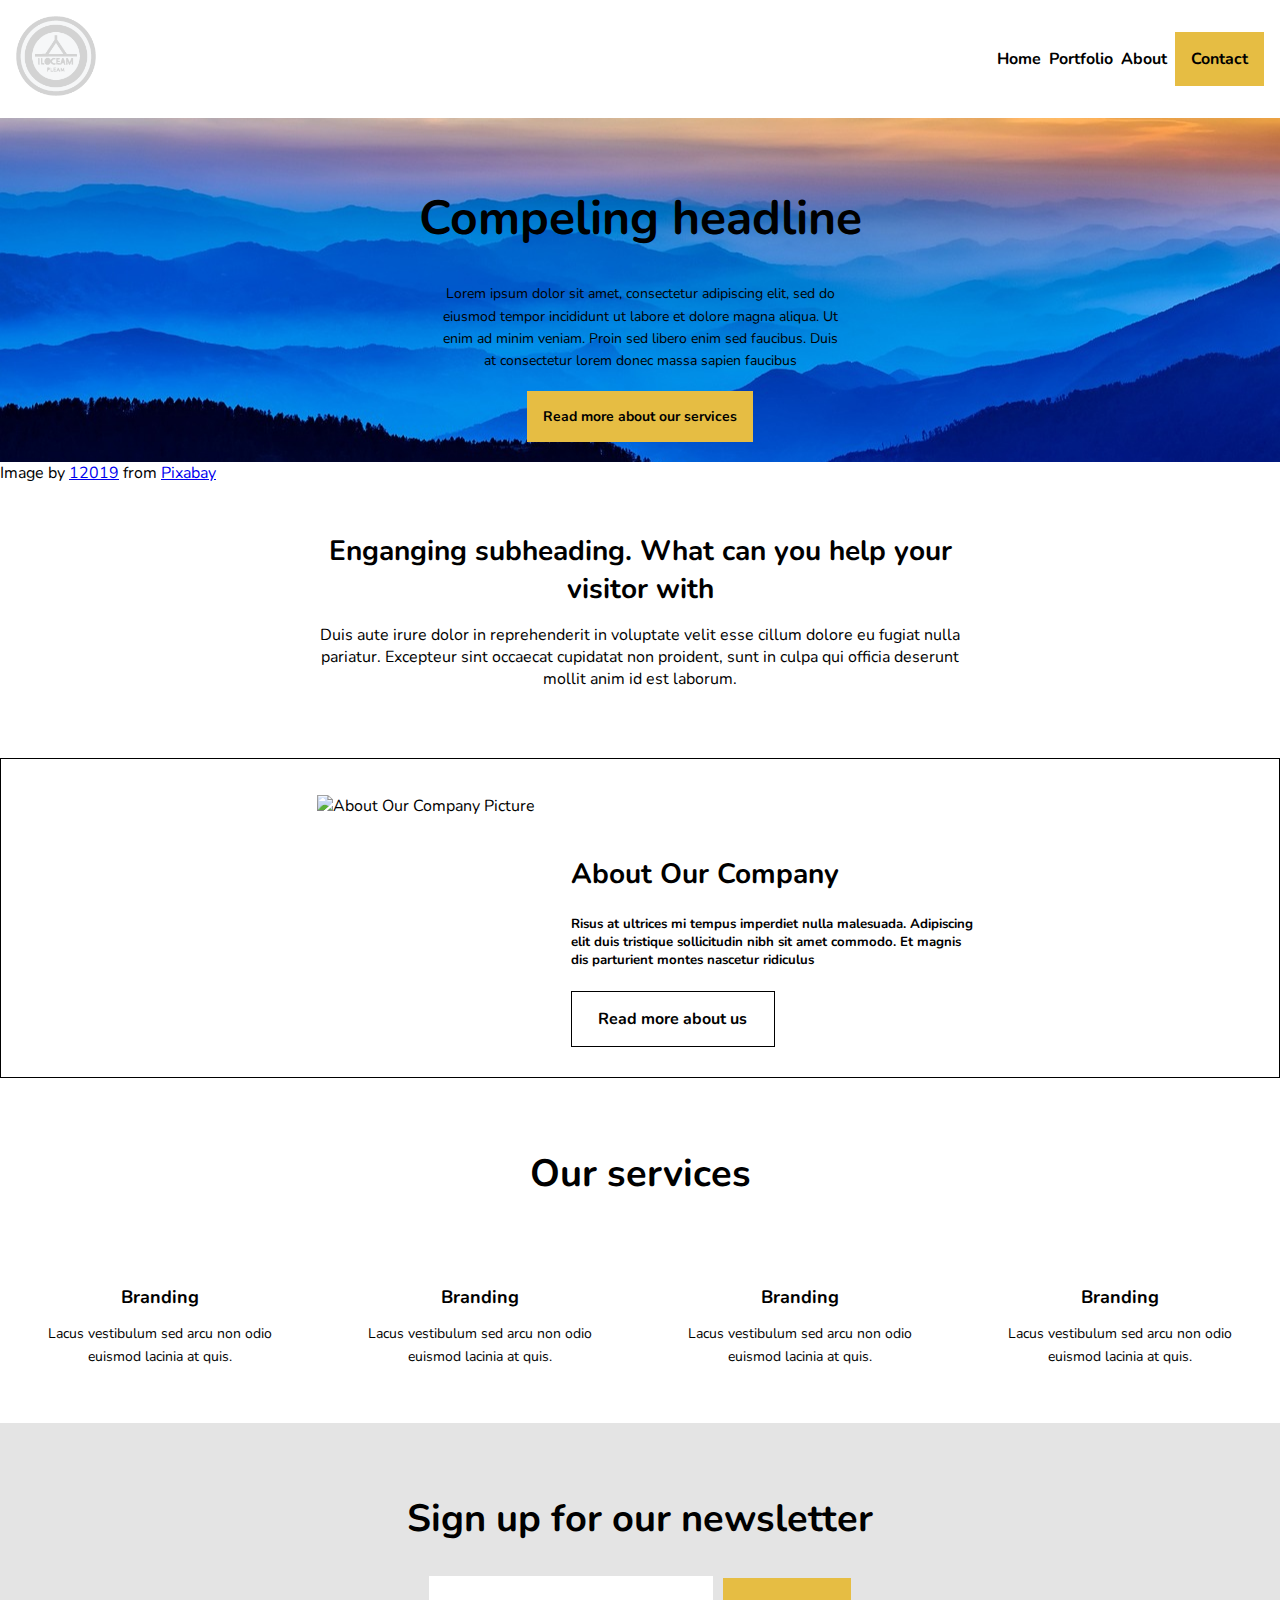
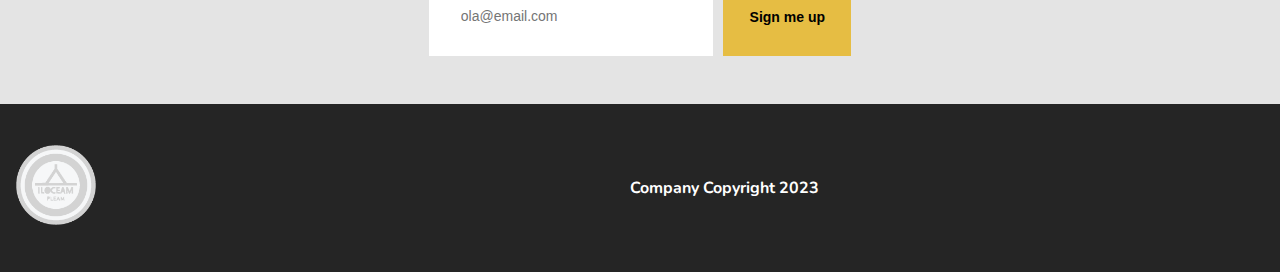
==== commit e9ed1557: "Raske endringer" ====
--- a/index.html
+++ b/index.html
@@ -20,14 +20,15 @@
         <nav>
             <ul>
                 <li><a href="index.html">Home</a></li>
-                <li><a href="products.html">Portofolio</a></li>
+                <li><a href="products.html">Portfolio</a></li>
                 <li><a href="about.html">About</a></li>
                 <li><a href="about.html#contact-us" id="contact">Contact</a></li>
             </ul>
         </nav>
     </header>
     <main>
-        <!--<section class="default-flex">-->
+        <!--<COMPELING HEADLINE>-->
+
             <article id="headlines">
                 <h1>Compeling headline</h1>
                 <div class="description">
@@ -39,12 +40,16 @@
             </article>
             Image by <a href="https://pixabay.com/users/12019-12019/?utm_source=link-attribution&utm_medium=referral&utm_campaign=image&utm_content=2184940">12019</a> from <a href="https://pixabay.com//?utm_source=link-attribution&utm_medium=referral&utm_campaign=image&utm_content=2184940">Pixabay</a>
             
+        <!--<SUBHEAD>-->
+
             <article id="subhead">
                 <h3>Enganging subheading. What can you help your visitor with</h3>
                 <div class="description">
                 <p>Duis aute irure dolor in reprehenderit in voluptate velit esse cillum dolore eu fugiat nulla pariatur. Excepteur sint occaecat cupidatat non proident, sunt in culpa qui officia deserunt mollit anim id est laborum.</p>
                 </div>
             </article>
+        
+        <!--<ABOUT COMPANY>--> 
             
             <section id="aboutcompany" class="article-box">
                 <div class="content-wrapper">
@@ -58,7 +63,9 @@
                     </article>
                 </div>
             </section>
-            
+        
+        <!--<OUR SERVICES>-->
+
             <h3 id="our-services" class="center-text">Our services</h3>
             <section class="servicebox-flex">
                 <article class="servicebox">
@@ -85,6 +92,8 @@
                     <p>Lacus vestibulum sed arcu non odio euismod lacinia at quis.</p>
                 </article>
             </section>
+
+        <!--<SIGNUP NEWSLETTER>-->
             
             <section id="signup-newsletter">
                 <h3 class="center-text">Sign up for our newsletter</h3>
--- a/css/style.css
+++ b/css/style.css
@@ -523,12 +523,12 @@
         color: #252525;
     }
 
-    #contact-tags{
+    .contact-tags{
         display: flex;
         align-items: baseline;
     }
 
-    #contact-tags p{
+    .contact-tags p{
         margin: 0 0 0.5rem 2rem;
     }
 }
